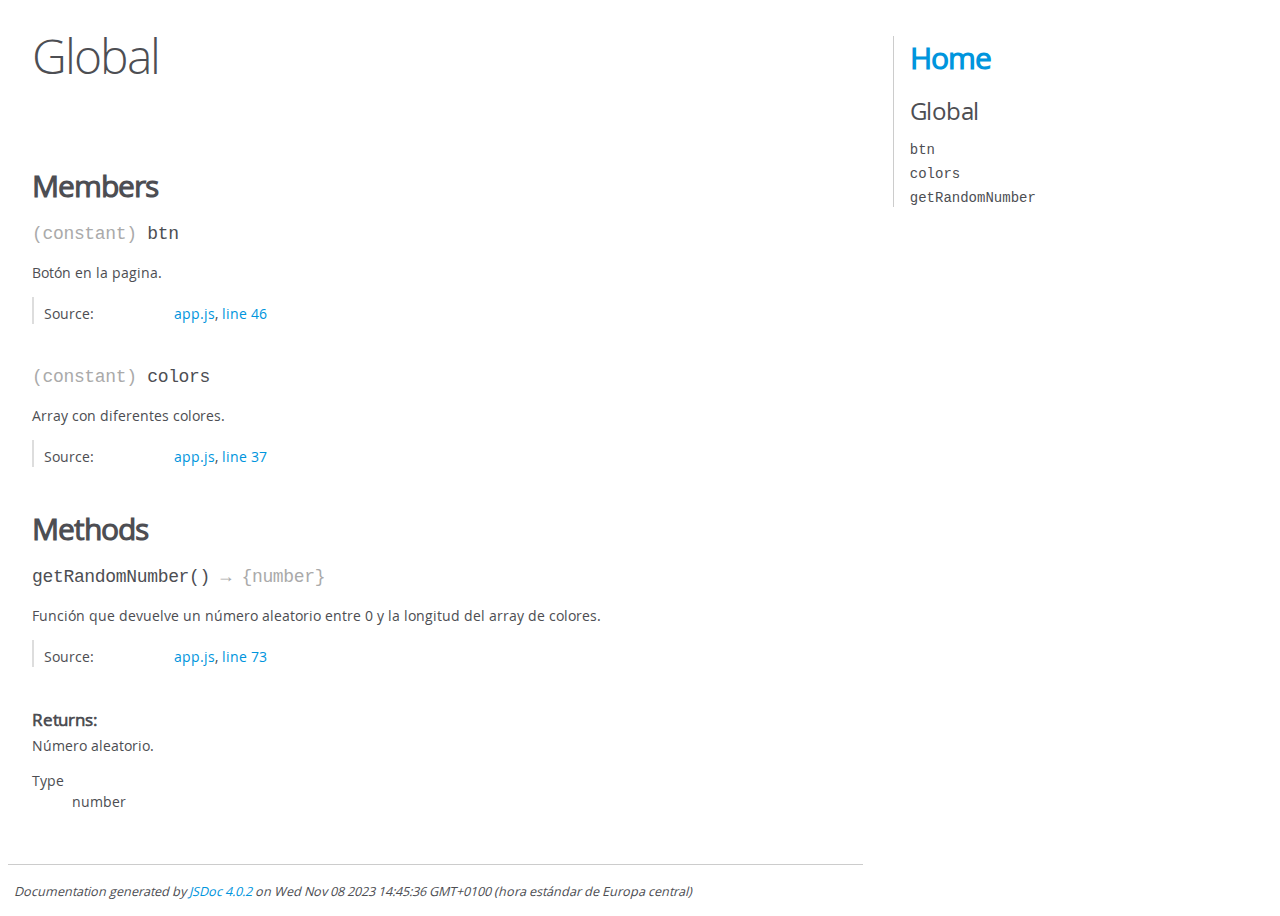
==== FondoColor/out/global.html @ ba9115ce "final commit" ====
<!DOCTYPE html>
<html lang="en">
<head>
    <meta charset="utf-8">
    <title>JSDoc: Global</title>

    <script src="scripts/prettify/prettify.js"> </script>
    <script src="scripts/prettify/lang-css.js"> </script>
    <!--[if lt IE 9]>
      <script src="//html5shiv.googlecode.com/svn/trunk/html5.js"></script>
    <![endif]-->
    <link type="text/css" rel="stylesheet" href="styles/prettify-tomorrow.css">
    <link type="text/css" rel="stylesheet" href="styles/jsdoc-default.css">
</head>

<body>

<div id="main">

    <h1 class="page-title">Global</h1>

    




<section>

<header>
    
        <h2></h2>
        
    
</header>

<article>
    <div class="container-overview">
    
        

        


<dl class="details">

    

    

    

    

    

    

    

    

    

    

    

    

    

    

    

    
</dl>


        
    
    </div>

    

    

    

    

    

    

    
        <h3 class="subsection-title">Members</h3>

        
            
<h4 class="name" id="btn"><span class="type-signature">(constant) </span>btn<span class="type-signature"></span></h4>




<div class="description">
    Botón en la pagina.
</div>







<dl class="details">

    

    

    

    

    

    

    

    

    

    

    

    

    
    <dt class="tag-source">Source:</dt>
    <dd class="tag-source"><ul class="dummy"><li>
        <a href="app.js.html">app.js</a>, <a href="app.js.html#line46">line 46</a>
    </li></ul></dd>
    

    

    

    
</dl>






        
            
<h4 class="name" id="colors"><span class="type-signature">(constant) </span>colors<span class="type-signature"></span></h4>




<div class="description">
    Array con diferentes colores.
</div>







<dl class="details">

    

    

    

    

    

    

    

    

    

    

    

    

    
    <dt class="tag-source">Source:</dt>
    <dd class="tag-source"><ul class="dummy"><li>
        <a href="app.js.html">app.js</a>, <a href="app.js.html#line37">line 37</a>
    </li></ul></dd>
    

    

    

    
</dl>






        
    

    
        <h3 class="subsection-title">Methods</h3>

        
            

    

    
    <h4 class="name" id="getRandomNumber"><span class="type-signature"></span>getRandomNumber<span class="signature">()</span><span class="type-signature"> &rarr; {number}</span></h4>
    

    



<div class="description">
    Función que devuelve un número aleatorio entre 0 y la longitud del array de colores.
</div>













<dl class="details">

    

    

    

    

    

    

    

    

    

    

    

    

    
    <dt class="tag-source">Source:</dt>
    <dd class="tag-source"><ul class="dummy"><li>
        <a href="app.js.html">app.js</a>, <a href="app.js.html#line73">line 73</a>
    </li></ul></dd>
    

    

    

    
</dl>















<h5>Returns:</h5>

        
<div class="param-desc">
    Número aleatorio.
</div>



<dl>
    <dt>
        Type
    </dt>
    <dd>
        
<span class="param-type">number</span>


    </dd>
</dl>

    





        
    

    

    
</article>

</section>




</div>

<nav>
    <h2><a href="index.html">Home</a></h2><h3>Global</h3><ul><li><a href="global.html#btn">btn</a></li><li><a href="global.html#colors">colors</a></li><li><a href="global.html#getRandomNumber">getRandomNumber</a></li></ul>
</nav>

<br class="clear">

<footer>
    Documentation generated by <a href="https://github.com/jsdoc/jsdoc">JSDoc 4.0.2</a> on Wed Nov 08 2023 14:45:36 GMT+0100 (hora estándar de Europa central)
</footer>

<script> prettyPrint(); </script>
<script src="scripts/linenumber.js"> </script>
</body>
</html>
---- FondoColor/out/styles/prettify-tomorrow.css ----
/* Tomorrow Theme */
/* Original theme - https://github.com/chriskempson/tomorrow-theme */
/* Pretty printing styles. Used with prettify.js. */
/* SPAN elements with the classes below are added by prettyprint. */
/* plain text */
.pln {
  color: #4d4d4c; }

@media screen {
  /* string content */
  .str {
    color: #718c00; }

  /* a keyword */
  .kwd {
    color: #8959a8; }

  /* a comment */
  .com {
    color: #8e908c; }

  /* a type name */
  .typ {
    color: #4271ae; }

  /* a literal value */
  .lit {
    color: #f5871f; }

  /* punctuation */
  .pun {
    color: #4d4d4c; }

  /* lisp open bracket */
  .opn {
    color: #4d4d4c; }

  /* lisp close bracket */
  .clo {
    color: #4d4d4c; }

  /* a markup tag name */
  .tag {
    color: #c82829; }

  /* a markup attribute name */
  .atn {
    color: #f5871f; }

  /* a markup attribute value */
  .atv {
    color: #3e999f; }

  /* a declaration */
  .dec {
    color: #f5871f; }

  /* a variable name */
  .var {
    color: #c82829; }

  /* a function name */
  .fun {
    color: #4271ae; } }
/* Use higher contrast and text-weight for printable form. */
@media print, projection {
  .str {
    color: #060; }

  .kwd {
    color: #006;
    font-weight: bold; }

  .com {
    color: #600;
    font-style: italic; }

  .typ {
    color: #404;
    font-weight: bold; }

  .lit {
    color: #044; }

  .pun, .opn, .clo {
    color: #440; }

  .tag {
    color: #006;
    font-weight: bold; }

  .atn {
    color: #404; }

  .atv {
    color: #060; } }
/* Style */
/*
pre.prettyprint {
  background: white;
  font-family: Consolas, Monaco, 'Andale Mono', monospace;
  font-size: 12px;
  line-height: 1.5;
  border: 1px solid #ccc;
  padding: 10px; }
*/

/* Specify class=linenums on a pre to get line numbering */
ol.linenums {
  margin-top: 0;
  margin-bottom: 0; }

/* IE indents via margin-left */
li.L0,
li.L1,
li.L2,
li.L3,
li.L4,
li.L5,
li.L6,
li.L7,
li.L8,
li.L9 {
  /* */ }

/* Alternate shading for lines */
li.L1,
li.L3,
li.L5,
li.L7,
li.L9 {
  /* */ }
---- FondoColor/out/styles/jsdoc-default.css ----
@font-face {
    font-family: 'Open Sans';
    font-weight: normal;
    font-style: normal;
    src: url('../fonts/OpenSans-Regular-webfont.eot');
    src:
        local('Open Sans'),
        local('OpenSans'),
        url('../fonts/OpenSans-Regular-webfont.eot?#iefix') format('embedded-opentype'),
        url('../fonts/OpenSans-Regular-webfont.woff') format('woff'),
        url('../fonts/OpenSans-Regular-webfont.svg#open_sansregular') format('svg');
}

@font-face {
    font-family: 'Open Sans Light';
    font-weight: normal;
    font-style: normal;
    src: url('../fonts/OpenSans-Light-webfont.eot');
    src:
        local('Open Sans Light'),
        local('OpenSans Light'),
        url('../fonts/OpenSans-Light-webfont.eot?#iefix') format('embedded-opentype'),
        url('../fonts/OpenSans-Light-webfont.woff') format('woff'),
        url('../fonts/OpenSans-Light-webfont.svg#open_sanslight') format('svg');
}

html
{
    overflow: auto;
    background-color: #fff;
    font-size: 14px;
}

body
{
    font-family: 'Open Sans', sans-serif;
    line-height: 1.5;
    color: #4d4e53;
    background-color: white;
}

a, a:visited, a:active {
    color: #0095dd;
    text-decoration: none;
}

a:hover {
    text-decoration: underline;
}

header
{
    display: block;
    padding: 0px 4px;
}

tt, code, kbd, samp {
    font-family: Consolas, Monaco, 'Andale Mono', monospace;
}

.class-description {
    font-size: 130%;
    line-height: 140%;
    margin-bottom: 1em;
    margin-top: 1em;
}

.class-description:empty {
    margin: 0;
}

#main {
    float: left;
    width: 70%;
}

article dl {
    margin-bottom: 40px;
}

article img {
  max-width: 100%;
}

section
{
    display: block;
    background-color: #fff;
    padding: 12px 24px;
    border-bottom: 1px solid #ccc;
    margin-right: 30px;
}

.variation {
    display: none;
}

.signature-attributes {
    font-size: 60%;
    color: #aaa;
    font-style: italic;
    font-weight: lighter;
}

nav
{
    display: block;
    float: right;
    margin-top: 28px;
    width: 30%;
    box-sizing: border-box;
    border-left: 1px solid #ccc;
    padding-left: 16px;
}

nav ul {
    font-family: 'Lucida Grande', 'Lucida Sans Unicode', arial, sans-serif;
    font-size: 100%;
    line-height: 17px;
    padding: 0;
    margin: 0;
    list-style-type: none;
}

nav ul a, nav ul a:visited, nav ul a:active {
    font-family: Consolas, Monaco, 'Andale Mono', monospace;
    line-height: 18px;
    color: #4D4E53;
}

nav h3 {
    margin-top: 12px;
}

nav li {
    margin-top: 6px;
}

footer {
    display: block;
    padding: 6px;
    margin-top: 12px;
    font-style: italic;
    font-size: 90%;
}

h1, h2, h3, h4 {
    font-weight: 200;
    margin: 0;
}

h1
{
    font-family: 'Open Sans Light', sans-serif;
    font-size: 48px;
    letter-spacing: -2px;
    margin: 12px 24px 20px;
}

h2, h3.subsection-title
{
    font-size: 30px;
    font-weight: 700;
    letter-spacing: -1px;
    margin-bottom: 12px;
}

h3
{
    font-size: 24px;
    letter-spacing: -0.5px;
    margin-bottom: 12px;
}

h4
{
    font-size: 18px;
    letter-spacing: -0.33px;
    margin-bottom: 12px;
    color: #4d4e53;
}

h5, .container-overview .subsection-title
{
    font-size: 120%;
    font-weight: bold;
    letter-spacing: -0.01em;
    margin: 8px 0 3px 0;
}

h6
{
    font-size: 100%;
    letter-spacing: -0.01em;
    margin: 6px 0 3px 0;
    font-style: italic;
}

table
{
    border-spacing: 0;
    border: 0;
    border-collapse: collapse;
}

td, th
{
    border: 1px solid #ddd;
    margin: 0px;
    text-align: left;
    vertical-align: top;
    padding: 4px 6px;
    display: table-cell;
}

thead tr
{
    background-color: #ddd;
    font-weight: bold;
}

th { border-right: 1px solid #aaa; }
tr > th:last-child { border-right: 1px solid #ddd; }

.ancestors, .attribs { color: #999; }
.ancestors a, .attribs a
{
    color: #999 !important;
    text-decoration: none;
}

.clear
{
    clear: both;
}

.important
{
    font-weight: bold;
    color: #950B02;
}

.yes-def {
    text-indent: -1000px;
}

.type-signature {
    color: #aaa;
}

.name, .signature {
    font-family: Consolas, Monaco, 'Andale Mono', monospace;
}

.details { margin-top: 14px; border-left: 2px solid #DDD; }
.details dt { width: 120px; float: left; padding-left: 10px;  padding-top: 6px; }
.details dd { margin-left: 70px; }
.details ul { margin: 0; }
.details ul { list-style-type: none; }
.details li { margin-left: 30px; padding-top: 6px; }
.details pre.prettyprint { margin: 0 }
.details .object-value { padding-top: 0; }

.description {
    margin-bottom: 1em;
    margin-top: 1em;
}

.code-caption
{
    font-style: italic;
    font-size: 107%;
    margin: 0;
}

.source
{
    border: 1px solid #ddd;
    width: 80%;
    overflow: auto;
}

.prettyprint.source {
    width: inherit;
}

.source code
{
    font-size: 100%;
    line-height: 18px;
    display: block;
    padding: 4px 12px;
    margin: 0;
    background-color: #fff;
    color: #4D4E53;
}

.prettyprint code span.line
{
  display: inline-block;
}

.prettyprint.linenums
{
  padding-left: 70px;
  -webkit-user-select: none;
  -moz-user-select: none;
  -ms-user-select: none;
  user-select: none;
}

.prettyprint.linenums ol
{
  padding-left: 0;
}

.prettyprint.linenums li
{
  border-left: 3px #ddd solid;
}

.prettyprint.linenums li.selected,
.prettyprint.linenums li.selected *
{
  background-color: lightyellow;
}

.prettyprint.linenums li *
{
  -webkit-user-select: text;
  -moz-user-select: text;
  -ms-user-select: text;
  user-select: text;
}

.params .name, .props .name, .name code {
    color: #4D4E53;
    font-family: Consolas, Monaco, 'Andale Mono', monospace;
    font-size: 100%;
}

.params td.description > p:first-child,
.props td.description > p:first-child
{
    margin-top: 0;
    padding-top: 0;
}

.params td.description > p:last-child,
.props td.description > p:last-child
{
    margin-bottom: 0;
    padding-bottom: 0;
}

.disabled {
    color: #454545;
}
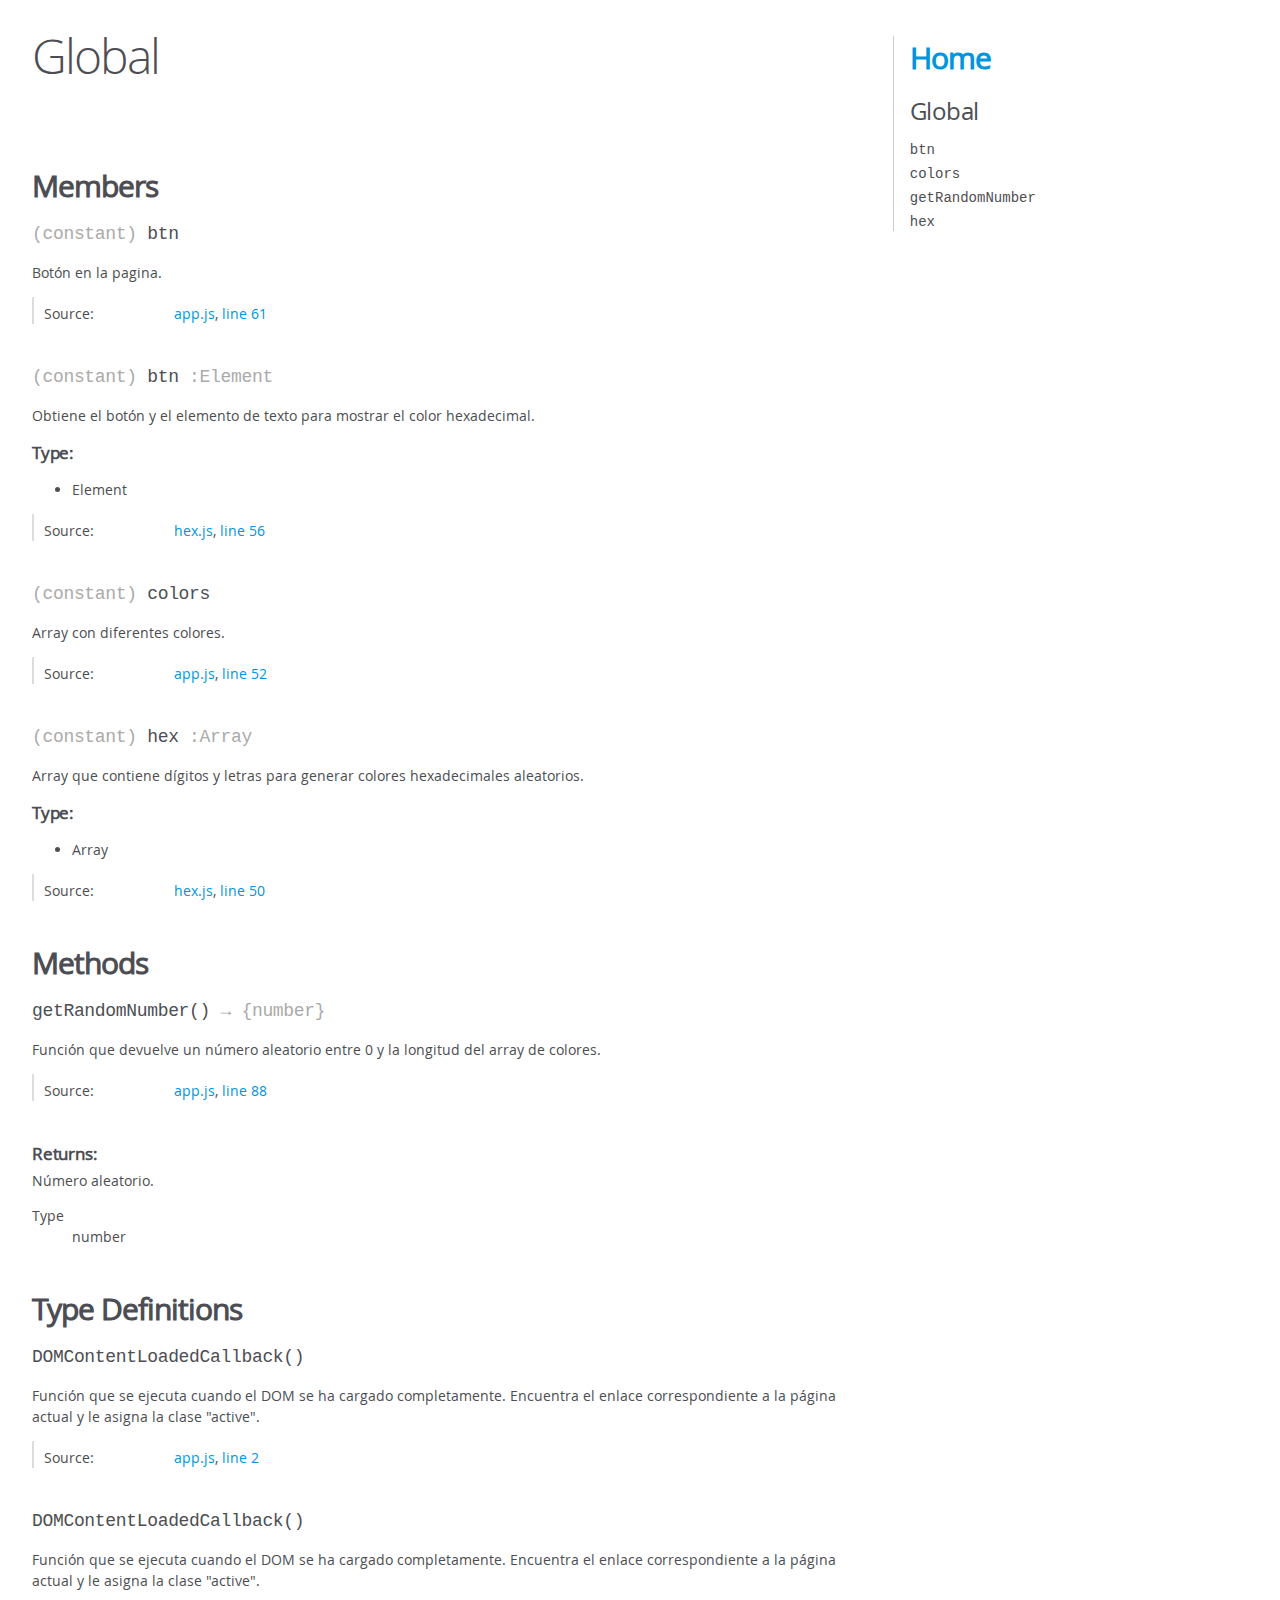
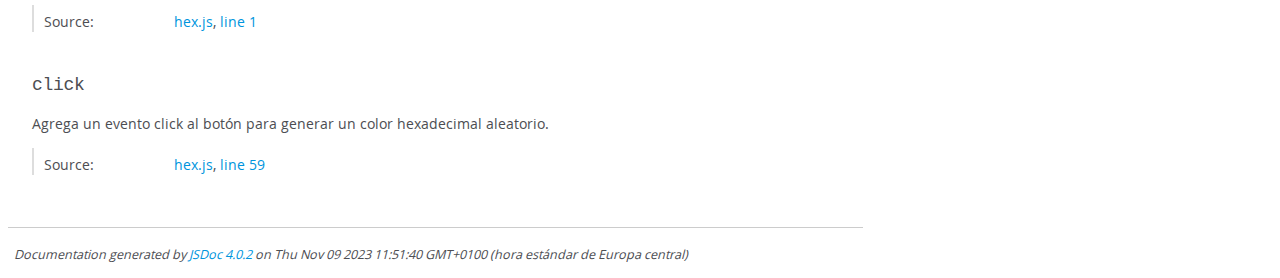
==== commit 464fd1ff: "jsdoc commit" ====
--- a/FondoColor/out/global.html
+++ b/FondoColor/out/global.html
@@ -142,7 +142,79 @@
     
     <dt class="tag-source">Source:</dt>
     <dd class="tag-source"><ul class="dummy"><li>
-        <a href="app.js.html">app.js</a>, <a href="app.js.html#line46">line 46</a>
+        <a href="app.js.html">app.js</a>, <a href="app.js.html#line61">line 61</a>
+    </li></ul></dd>
+    
+
+    
+
+    
+
+    
+</dl>
+
+
+
+
+
+
+        
+            
+<h4 class="name" id="btn"><span class="type-signature">(constant) </span>btn<span class="type-signature"> :Element</span></h4>
+
+
+
+
+<div class="description">
+    Obtiene el botón y el elemento de texto para mostrar el color hexadecimal.
+</div>
+
+
+
+    <h5>Type:</h5>
+    <ul>
+        <li>
+            
+<span class="param-type">Element</span>
+
+
+        </li>
+    </ul>
+
+
+
+
+
+<dl class="details">
+
+    
+
+    
+
+    
+
+    
+
+    
+
+    
+
+    
+
+    
+
+    
+
+    
+
+    
+
+    
+
+    
+    <dt class="tag-source">Source:</dt>
+    <dd class="tag-source"><ul class="dummy"><li>
+        <a href="hex.js.html">hex.js</a>, <a href="hex.js.html#line56">line 56</a>
     </li></ul></dd>
     
 
@@ -204,7 +276,79 @@
     
     <dt class="tag-source">Source:</dt>
     <dd class="tag-source"><ul class="dummy"><li>
-        <a href="app.js.html">app.js</a>, <a href="app.js.html#line37">line 37</a>
+        <a href="app.js.html">app.js</a>, <a href="app.js.html#line52">line 52</a>
+    </li></ul></dd>
+    
+
+    
+
+    
+
+    
+</dl>
+
+
+
+
+
+
+        
+            
+<h4 class="name" id="hex"><span class="type-signature">(constant) </span>hex<span class="type-signature"> :Array</span></h4>
+
+
+
+
+<div class="description">
+    Array que contiene dígitos y letras para generar colores hexadecimales aleatorios.
+</div>
+
+
+
+    <h5>Type:</h5>
+    <ul>
+        <li>
+            
+<span class="param-type">Array</span>
+
+
+        </li>
+    </ul>
+
+
+
+
+
+<dl class="details">
+
+    
+
+    
+
+    
+
+    
+
+    
+
+    
+
+    
+
+    
+
+    
+
+    
+
+    
+
+    
+
+    
+    <dt class="tag-source">Source:</dt>
+    <dd class="tag-source"><ul class="dummy"><li>
+        <a href="hex.js.html">hex.js</a>, <a href="hex.js.html#line50">line 50</a>
     </li></ul></dd>
     
 
@@ -284,7 +428,7 @@
     
     <dt class="tag-source">Source:</dt>
     <dd class="tag-source"><ul class="dummy"><li>
-        <a href="app.js.html">app.js</a>, <a href="app.js.html#line73">line 73</a>
+        <a href="app.js.html">app.js</a>, <a href="app.js.html#line88">line 88</a>
     </li></ul></dd>
     
 
@@ -340,6 +484,250 @@
     
 
     
+        <h3 class="subsection-title">Type Definitions</h3>
+
+        
+                
+
+    
+
+    
+    <h4 class="name" id="DOMContentLoadedCallback"><span class="type-signature"></span>DOMContentLoadedCallback<span class="signature">()</span><span class="type-signature"></span></h4>
+    
+
+    
+
+
+
+<div class="description">
+    Función que se ejecuta cuando el DOM se ha cargado completamente.+Encuentra el enlace correspondiente a la página actual y le asigna la clase "active".
+</div>
+
+
+
+
+
+
+
+
+
+
+
+
+
+<dl class="details">
+
+    
+
+    
+
+    
+
+    
+
+    
+
+    
+
+    
+
+    
+
+    
+
+    
+
+    
+
+    
+
+    
+    <dt class="tag-source">Source:</dt>
+    <dd class="tag-source"><ul class="dummy"><li>
+        <a href="app.js.html">app.js</a>, <a href="app.js.html#line2">line 2</a>
+    </li></ul></dd>
+    
+
+    
+
+    
+
+    
+</dl>
+
+
+
+
+
+
+
+
+
+
+
+
+
+
+
+
+
+
+
+
+            
+                
+
+    
+
+    
+    <h4 class="name" id="DOMContentLoadedCallback"><span class="type-signature"></span>DOMContentLoadedCallback<span class="signature">()</span><span class="type-signature"></span></h4>
+    
+
+    
+
+
+
+<div class="description">
+    Función que se ejecuta cuando el DOM se ha cargado completamente.+Encuentra el enlace correspondiente a la página actual y le asigna la clase "active".
+</div>
+
+
+
+
+
+
+
+
+
+
+
+
+
+<dl class="details">
+
+    
+
+    
+
+    
+
+    
+
+    
+
+    
+
+    
+
+    
+
+    
+
+    
+
+    
+
+    
+
+    
+    <dt class="tag-source">Source:</dt>
+    <dd class="tag-source"><ul class="dummy"><li>
+        <a href="hex.js.html">hex.js</a>, <a href="hex.js.html#line1">line 1</a>
+    </li></ul></dd>
+    
+
+    
+
+    
+
+    
+</dl>
+
+
+
+
+
+
+
+
+
+
+
+
+
+
+
+
+
+
+
+
+            
+                
+<h4 class="name" id="click">click</h4>
+
+
+
+
+<div class="description">
+    Agrega un evento click al botón para generar un color hexadecimal aleatorio.
+</div>
+
+
+
+
+
+
+
+<dl class="details">
+
+    
+
+    
+
+    
+
+    
+
+    
+
+    
+
+    
+
+    
+
+    
+
+    
+
+    
+
+    
+
+    
+    <dt class="tag-source">Source:</dt>
+    <dd class="tag-source"><ul class="dummy"><li>
+        <a href="hex.js.html">hex.js</a>, <a href="hex.js.html#line59">line 59</a>
+    </li></ul></dd>
+    
+
+    
+
+    
+
+    
+</dl>
+
+
+
+
+
+
+            
+    
 
     
 </article>
@@ -352,13 +740,13 @@
 </div>
 
 <nav>
-    <h2><a href="index.html">Home</a></h2><h3>Global</h3><ul><li><a href="global.html#btn">btn</a></li><li><a href="global.html#colors">colors</a></li><li><a href="global.html#getRandomNumber">getRandomNumber</a></li></ul>
+    <h2><a href="index.html">Home</a></h2><h3>Global</h3><ul><li><a href="global.html#btn">btn</a></li><li><a href="global.html#colors">colors</a></li><li><a href="global.html#getRandomNumber">getRandomNumber</a></li><li><a href="global.html#hex">hex</a></li></ul>
 </nav>
 
 <br class="clear">
 
 <footer>
-    Documentation generated by <a href="https://github.com/jsdoc/jsdoc">JSDoc 4.0.2</a> on Wed Nov 08 2023 14:45:36 GMT+0100 (hora estándar de Europa central)
+    Documentation generated by <a href="https://github.com/jsdoc/jsdoc">JSDoc 4.0.2</a> on Thu Nov 09 2023 11:51:40 GMT+0100 (hora estándar de Europa central)
 </footer>
 
 <script> prettyPrint(); </script>
